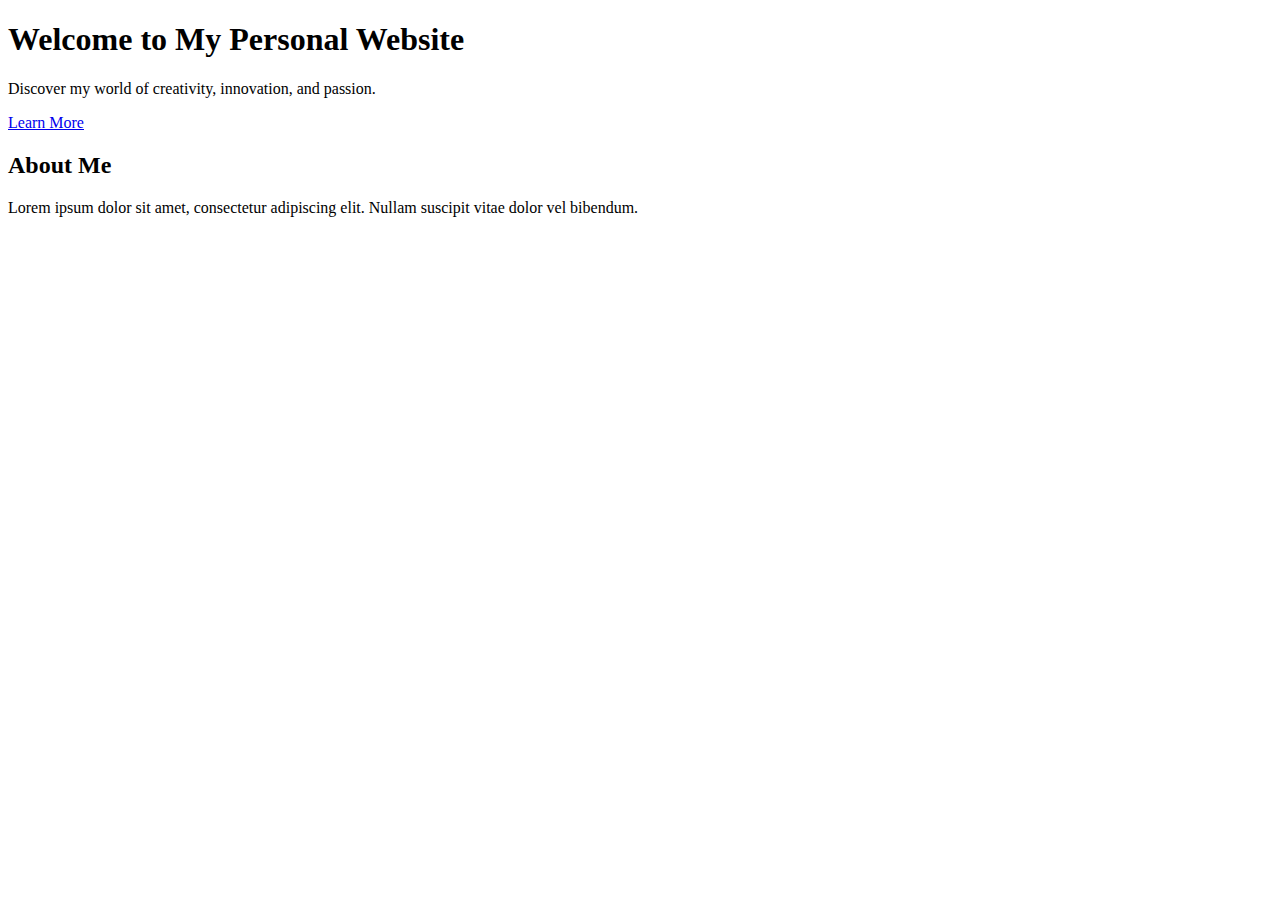
==== index.html @ 6c3b1c41 "Initial test" ====
<!DOCTYPE html>
<html lang="en">
<head>
    <meta charset="UTF-8">
    <meta name="viewport" content="width=device-width, initial-scale=1.0">
    <link rel="stylesheet" href="styles.css">
    <title>Your Name - Personal Website</title>
</head>
<body>
    <div class="intro">
        <div class="intro-content">
            <h1>Welcome to My Personal Website</h1>
            <p>Discover my world of creativity, innovation, and passion.</p>
            <a href="#about" class="btn">Learn More</a>
        </div>
    </div>

    <section id="about" class="about">
        <h2>About Me</h2>
        <p>Lorem ipsum dolor sit amet, consectetur adipiscing elit. Nullam suscipit vitae dolor vel bibendum.</p>
    </section>

    <!-- Add more sections for your content -->

</body>
</html>
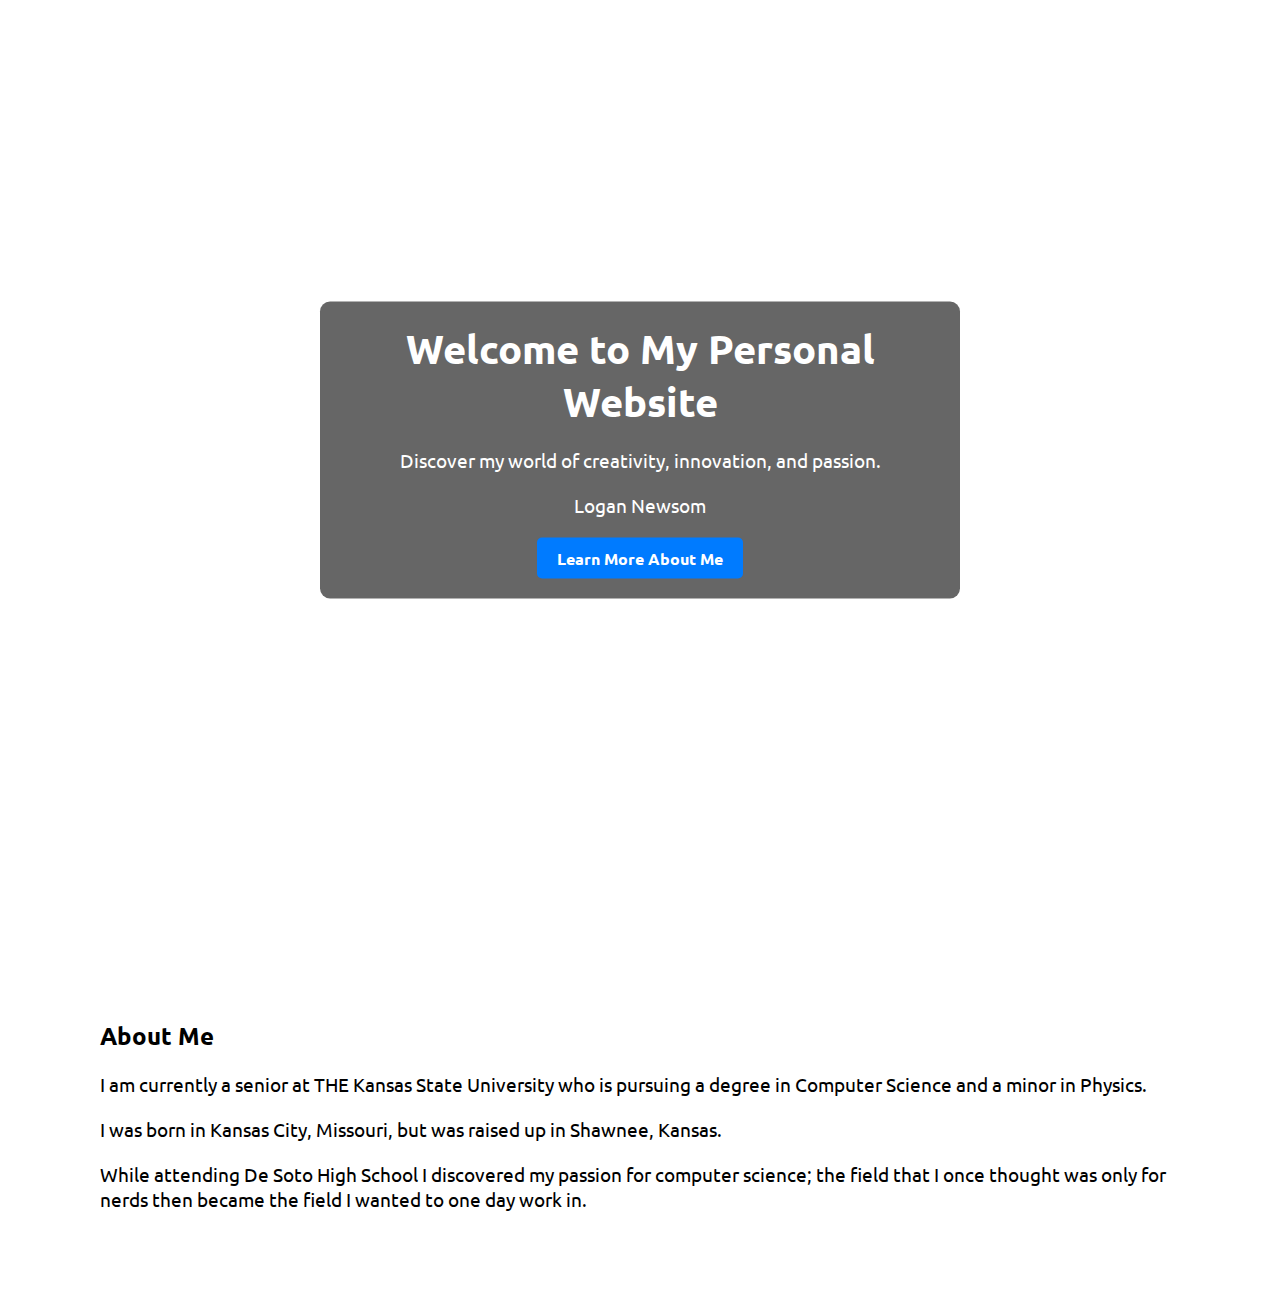
==== commit cde007b4: "Updated some shtuff" ====
--- a/index.html
+++ b/index.html
@@ -3,21 +3,39 @@
 <head>
     <meta charset="UTF-8">
     <meta name="viewport" content="width=device-width, initial-scale=1.0">
-    <link rel="stylesheet" href="styles.css">
-    <title>Your Name - Personal Website</title>
+    <link rel="stylesheet" href="style.css">
+    <link rel="preconnect" href="https://fonts.googleapis.com">
+    <link rel="preconnect" href="https://fonts.gstatic.com" crossorigin>
+    <link href="https://fonts.googleapis.com/css2?family=Ubuntu&display=swap" rel="stylesheet">
+    <title>Logan Newsom - Personal Website</title>
 </head>
 <body>
-    <div class="intro">
-        <div class="intro-content">
+    <div class="parallax intro">
+        <div class="parallax-background" style="background-image: url('https://images.unsplash.com/photo-1636953056323-9c09fdd74fa6?auto=format&fit=crop&q=80&w=1000&ixlib=rb-4.0.3&ixid=M3wxMjA3fDB8MHxleHBsb3JlLWZlZWR8MXx8fGVufDB8fHx8fA%3D%3D');"></div>
+        <div class="parallax-content">
             <h1>Welcome to My Personal Website</h1>
             <p>Discover my world of creativity, innovation, and passion.</p>
-            <a href="#about" class="btn">Learn More</a>
+            <p>Logan Newsom</p>
+            <a href="#about" class="btn">Learn More About Me</a>
         </div>
     </div>
 
     <section id="about" class="about">
         <h2>About Me</h2>
-        <p>Lorem ipsum dolor sit amet, consectetur adipiscing elit. Nullam suscipit vitae dolor vel bibendum.</p>
+        <p>
+            I am currently a senior at THE Kansas State University who is pursuing a degree in
+            Computer Science and a minor in Physics.
+        </p>
+        
+        <p>
+            I was born in Kansas City, Missouri, but was raised up in Shawnee, Kansas.
+        </p>
+        
+        <p> 
+            While attending De Soto High School I discovered my passion for computer science;
+            the field that I once thought was only for nerds then became the field I wanted to 
+            one day work in. 
+        </p>
     </section>
 
     <!-- Add more sections for your content -->
--- a/style.css
+++ b/style.css
@@ -0,0 +1,77 @@
+/* Reset some default styles */
+body, h1, p {
+    margin: 0;
+    padding: 0;
+}
+
+body {
+    font-family: 'Ubuntu', sans-serif;
+    background-color: rgba(0, 0, 0, 0);
+}
+
+.intro {
+    background-image: url('https://images.unsplash.com/photo-1636953056323-9c09fdd74fa6?auto=format&fit=crop&q=80&w=1000&ixlib=rb-4.0.3&ixid=M3wxMjA3fDB8MHxleHBsb3JlLWZlZWR8MXx8fGVufDB8fHx8fA%3D%3D');
+    background-size: cover;
+    background-position: center;
+    height: 100vh;
+    display: flex;
+    justify-content: center;
+    align-items: center;
+    text-align: center;
+    color: #ffffff;
+}
+
+.about {
+    background-color: #ffffff05;
+    padding: 100px;
+}
+
+.parallax {
+    height: 100vh;
+    overflow: hidden;
+    position: relative;
+}
+
+.parallax-background {
+    background-size: cover;
+    background-attachment: fixed;
+    background-position: center;
+    height: 100%;
+}
+
+.parallax-content {
+    position: absolute;
+    top: 50%;
+    left: 50%;
+    transform: translate(-50%, -50%);
+    background-color: rgba(0, 0, 0, 0.6);
+    padding: 20px;
+    border-radius: 10px;
+}
+
+h1 {
+    font-size: 2.5rem;
+}
+
+p {
+    font-size: 1.2rem;
+    margin-top: 20px;
+}
+
+.btn {
+    display: inline-block;
+    padding: 10px 20px;
+    background-color: #007BFF;
+    color: #fff;
+    text-decoration: none;
+    border-radius: 5px;
+    margin-top: 20px;
+    font-weight: bold;
+}
+
+.btn:hover {
+    background-color: #0056b3;
+}
+
+/* Add more CSS for additional sections and styling as needed */
+
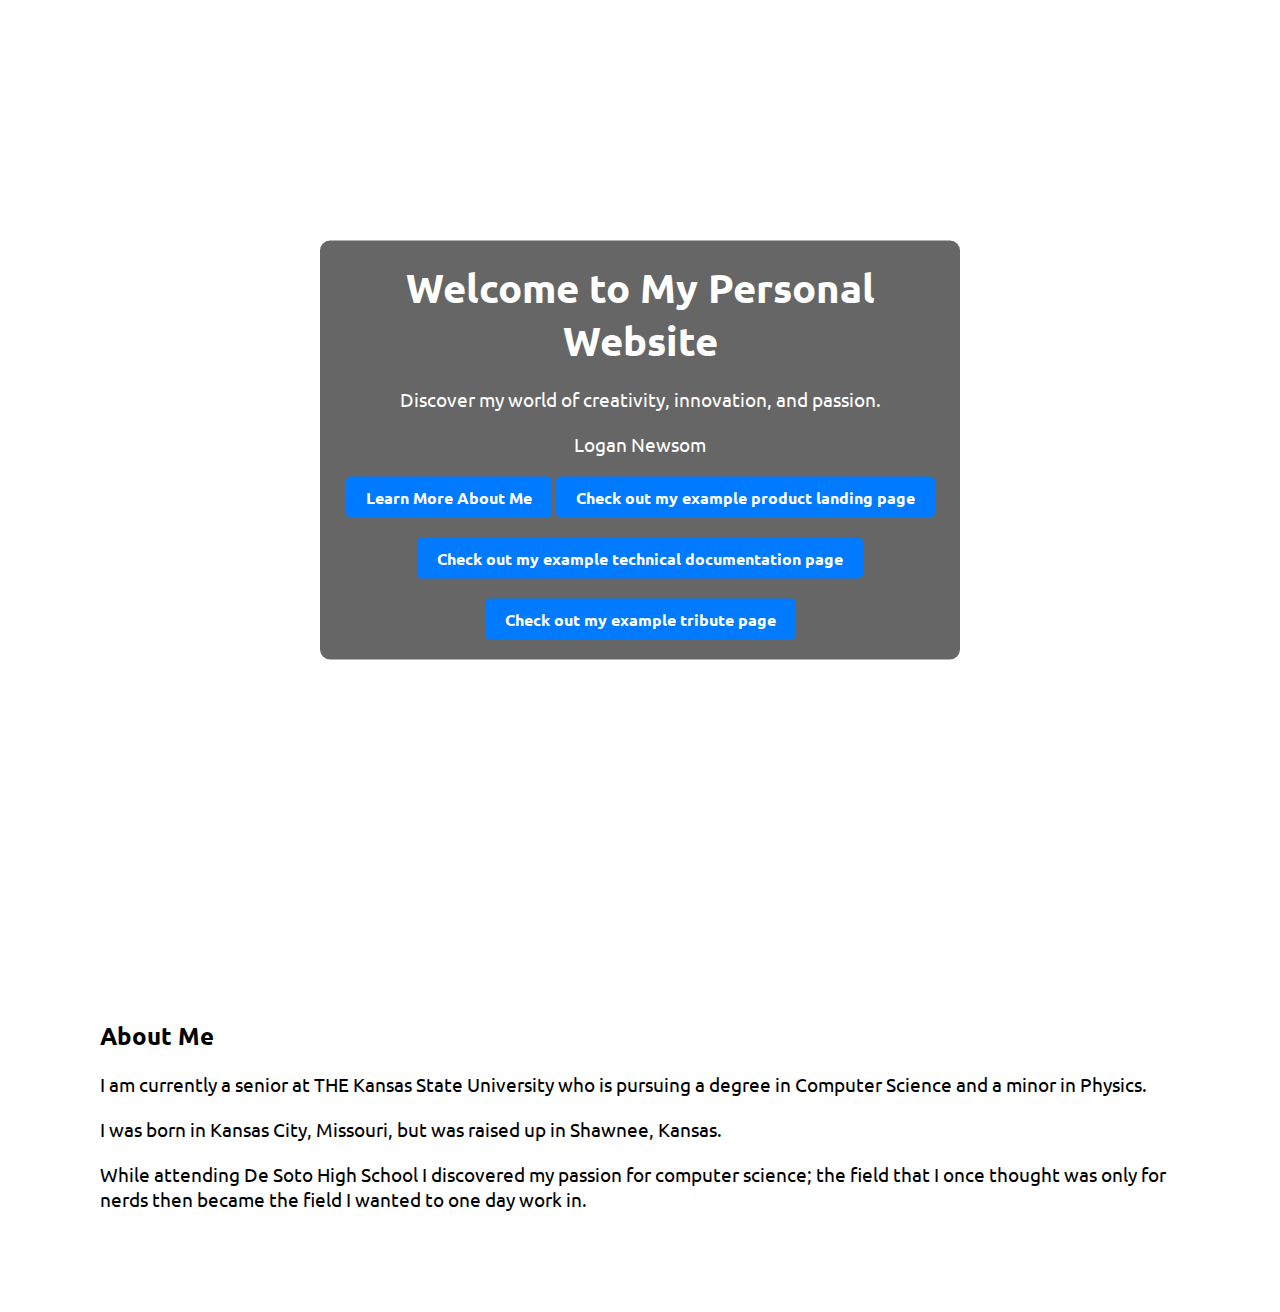
==== commit 39293b50: "Bit of an update to include my freeCodeCamp work. I will certainly need to update more of this page." ====
--- a/index.html
+++ b/index.html
@@ -1,44 +1,59 @@
 <!DOCTYPE html>
 <html lang="en">
-<head>
-    <meta charset="UTF-8">
-    <meta name="viewport" content="width=device-width, initial-scale=1.0">
-    <link rel="stylesheet" href="style.css">
-    <link rel="preconnect" href="https://fonts.googleapis.com">
-    <link rel="preconnect" href="https://fonts.gstatic.com" crossorigin>
-    <link href="https://fonts.googleapis.com/css2?family=Ubuntu&display=swap" rel="stylesheet">
+  <head>
+    <meta charset="UTF-8" />
+    <meta name="viewport" content="width=device-width, initial-scale=1.0" />
+    <link rel="stylesheet" href="style.css" />
+    <link rel="preconnect" href="https://fonts.googleapis.com" />
+    <link rel="preconnect" href="https://fonts.gstatic.com" crossorigin />
+    <link
+      href="https://fonts.googleapis.com/css2?family=Ubuntu&display=swap"
+      rel="stylesheet"
+    />
     <title>Logan Newsom - Personal Website</title>
-</head>
-<body>
+  </head>
+  <body>
     <div class="parallax intro">
-        <div class="parallax-background" style="background-image: url('https://images.unsplash.com/photo-1636953056323-9c09fdd74fa6?auto=format&fit=crop&q=80&w=1000&ixlib=rb-4.0.3&ixid=M3wxMjA3fDB8MHxleHBsb3JlLWZlZWR8MXx8fGVufDB8fHx8fA%3D%3D');"></div>
-        <div class="parallax-content">
-            <h1>Welcome to My Personal Website</h1>
-            <p>Discover my world of creativity, innovation, and passion.</p>
-            <p>Logan Newsom</p>
-            <a href="#about" class="btn">Learn More About Me</a>
-        </div>
+      <div
+        class="parallax-background"
+        style="
+          background-image: url('https://images.unsplash.com/photo-1636953056323-9c09fdd74fa6?auto=format&fit=crop&q=80&w=1000&ixlib=rb-4.0.3&ixid=M3wxMjA3fDB8MHxleHBsb3JlLWZlZWR8MXx8fGVufDB8fHx8fA%3D%3D');
+        "
+      ></div>
+      <div class="parallax-content">
+        <h1>Welcome to My Personal Website</h1>
+        <p>Discover my world of creativity, innovation, and passion.</p>
+        <p>Logan Newsom</p>
+        <a href="#about" class="btn">Learn More About Me</a>
+        <a href="product_landing.html" class="btn"
+          >Check out my example product landing page</a
+        >
+        <a href="technical_doc.html" class="btn"
+          >Check out my example technical documentation page</a
+        >
+        <a href="tribute.html" class="btn">Check out my example tribute page</a>
+      </div>
     </div>
 
     <section id="about" class="about">
-        <h2>About Me</h2>
-        <p>
-            I am currently a senior at THE Kansas State University who is pursuing a degree in
-            Computer Science and a minor in Physics.
-        </p>
-        
-        <p>
-            I was born in Kansas City, Missouri, but was raised up in Shawnee, Kansas.
-        </p>
-        
-        <p> 
-            While attending De Soto High School I discovered my passion for computer science;
-            the field that I once thought was only for nerds then became the field I wanted to 
-            one day work in. 
-        </p>
+      <h2>About Me</h2>
+      <p>
+        I am currently a senior at THE Kansas State University who is pursuing a
+        degree in Computer Science and a minor in Physics.
+      </p>
+
+      <p>
+        I was born in Kansas City, Missouri, but was raised up in Shawnee,
+        Kansas.
+      </p>
+
+      <p>
+        While attending De Soto High School I discovered my passion for computer
+        science; the field that I once thought was only for nerds then became
+        the field I wanted to one day work in.
+      </p>
     </section>
 
     <!-- Add more sections for your content -->
-
-</body>
+  </body>
 </html>
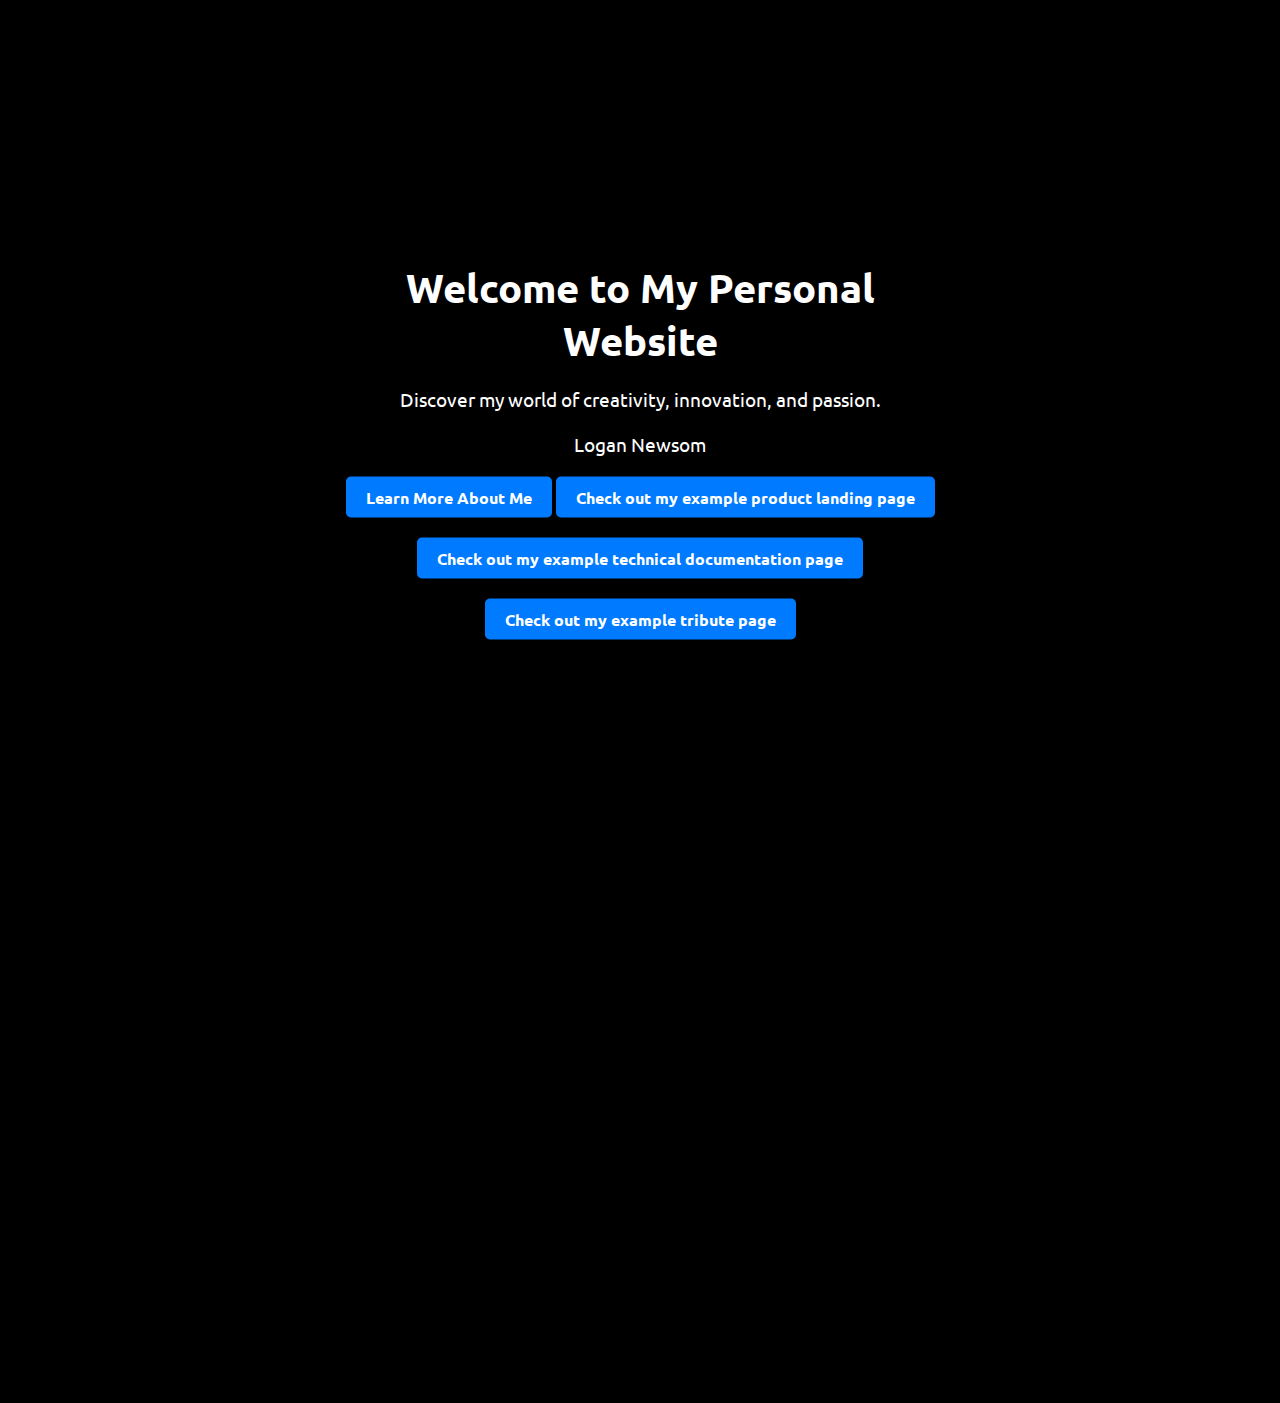
==== commit 7e27b23e: "Update" ====
--- a/index.html
+++ b/index.html
@@ -36,22 +36,25 @@
     </div>
 
     <section id="about" class="about">
-      <h2>About Me</h2>
-      <p>
-        I am currently a senior at THE Kansas State University who is pursuing a
-        degree in Computer Science and a minor in Physics.
-      </p>
-
-      <p>
-        I was born in Kansas City, Missouri, but was raised up in Shawnee,
-        Kansas.
-      </p>
-
-      <p>
-        While attending De Soto High School I discovered my passion for computer
-        science; the field that I once thought was only for nerds then became
-        the field I wanted to one day work in.
-      </p>
+      <div id="about-text">
+        <h2>About Me</h2>
+        <p>
+          I am currently a senior at THE Kansas State University who is pursuing
+          a degree in Computer Science and a minor in Physics.
+        </p>
+        <p>
+          I was born in Kansas City, Missouri, but was raised up in Shawnee,
+          Kansas.
+        </p>
+        <p>
+          While attending De Soto High School I discovered my passion for
+          computer science; the field that I once thought was only for nerds
+          then became the field I wanted to one day work in.
+        </p>
+      </div>
+      <div>
+        <img id="about-img" src="./profile_pic.jpg" alt="Profile Picture" />
+      </div>
     </section>
 
     <!-- Add more sections for your content -->
--- a/style.css
+++ b/style.css
@@ -1,77 +1,97 @@
 /* Reset some default styles */
-body, h1, p {
-    margin: 0;
-    padding: 0;
+* {
+  margin: 0;
+  padding: 0;
+  box-sizing: border-box;
+}
+
+html,
+body {
+  width: 100vw;
+  height: 100vh;
+  background-color: black;
+  overflow-x: hidden;
 }
 
 body {
-    font-family: 'Ubuntu', sans-serif;
-    background-color: rgba(0, 0, 0, 0);
+  font-family: "Ubuntu", sans-serif;
+  background-color: rgba(0, 0, 0, 0);
 }
 
 .intro {
-    background-image: url('https://images.unsplash.com/photo-1636953056323-9c09fdd74fa6?auto=format&fit=crop&q=80&w=1000&ixlib=rb-4.0.3&ixid=M3wxMjA3fDB8MHxleHBsb3JlLWZlZWR8MXx8fGVufDB8fHx8fA%3D%3D');
-    background-size: cover;
-    background-position: center;
-    height: 100vh;
-    display: flex;
-    justify-content: center;
-    align-items: center;
-    text-align: center;
-    color: #ffffff;
+  background-image: url("https://images.unsplash.com/photo-1636953056323-9c09fdd74fa6?auto=format&fit=crop&q=80&w=1000&ixlib=rb-4.0.3&ixid=M3wxMjA3fDB8MHxleHBsb3JlLWZlZWR8MXx8fGVufDB8fHx8fA%3D%3D");
+  background-size: cover;
+  background-position: center;
+  height: 100vh;
+  width: 100%;
+  display: flex;
+  justify-content: center;
+  align-items: center;
+  text-align: center;
+  color: #ffffff;
 }
 
 .about {
-    background-color: #ffffff05;
-    padding: 100px;
+  background-color: white;
+  padding: 100px;
+  display: flex;
+  width: 100%;
+  max-width: 100vw;
+  flex-direction: row;
+  gap: 30px;
+  box-sizing: border-box;
+  color: black;
+}
+
+#about-img {
+  width: 300px;
+  height: 300px;
+  object-fit: contain;
 }
 
 .parallax {
-    height: 100vh;
-    overflow: hidden;
-    position: relative;
+  height: 100vh;
+  overflow: hidden;
+  position: relative;
 }
 
 .parallax-background {
-    background-size: cover;
-    background-attachment: fixed;
-    background-position: center;
-    height: 100%;
+  background-size: cover;
+  background-attachment: fixed;
+  background-position: center;
+  height: 100%;
 }
 
 .parallax-content {
-    position: absolute;
-    top: 50%;
-    left: 50%;
-    transform: translate(-50%, -50%);
-    background-color: rgba(0, 0, 0, 0.6);
-    padding: 20px;
-    border-radius: 10px;
+  position: absolute;
+  top: 50%;
+  left: 50%;
+  transform: translate(-50%, -50%);
+  background-color: rgba(0, 0, 0, 0.6);
+  padding: 20px;
+  border-radius: 10px;
 }
 
 h1 {
-    font-size: 2.5rem;
+  font-size: 2.5rem;
 }
 
 p {
-    font-size: 1.2rem;
-    margin-top: 20px;
+  font-size: 1.2rem;
+  margin-top: 20px;
 }
 
 .btn {
-    display: inline-block;
-    padding: 10px 20px;
-    background-color: #007BFF;
-    color: #fff;
-    text-decoration: none;
-    border-radius: 5px;
-    margin-top: 20px;
-    font-weight: bold;
+  display: inline-block;
+  padding: 10px 20px;
+  background-color: #007bff;
+  color: #fff;
+  text-decoration: none;
+  border-radius: 5px;
+  margin-top: 20px;
+  font-weight: bold;
 }
 
 .btn:hover {
-    background-color: #0056b3;
+  background-color: #0056b3;
 }
-
-/* Add more CSS for additional sections and styling as needed */
-
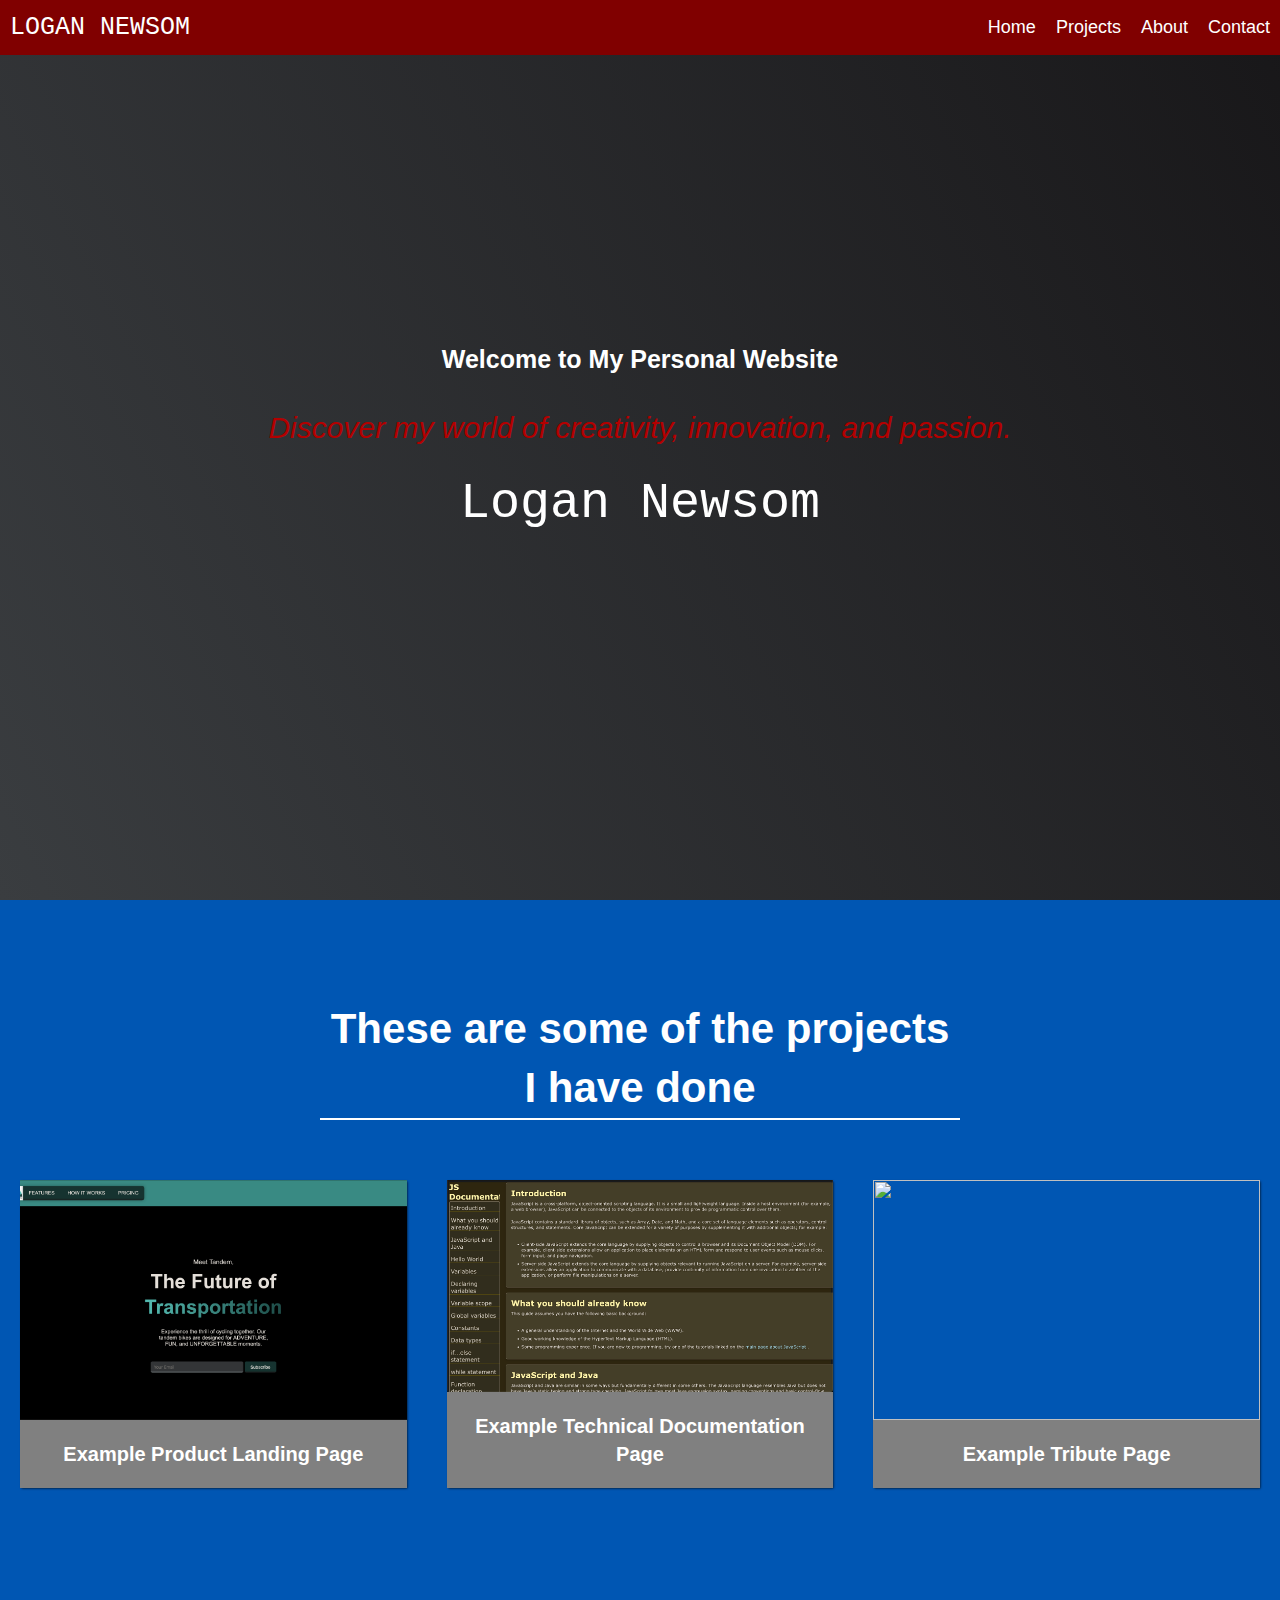
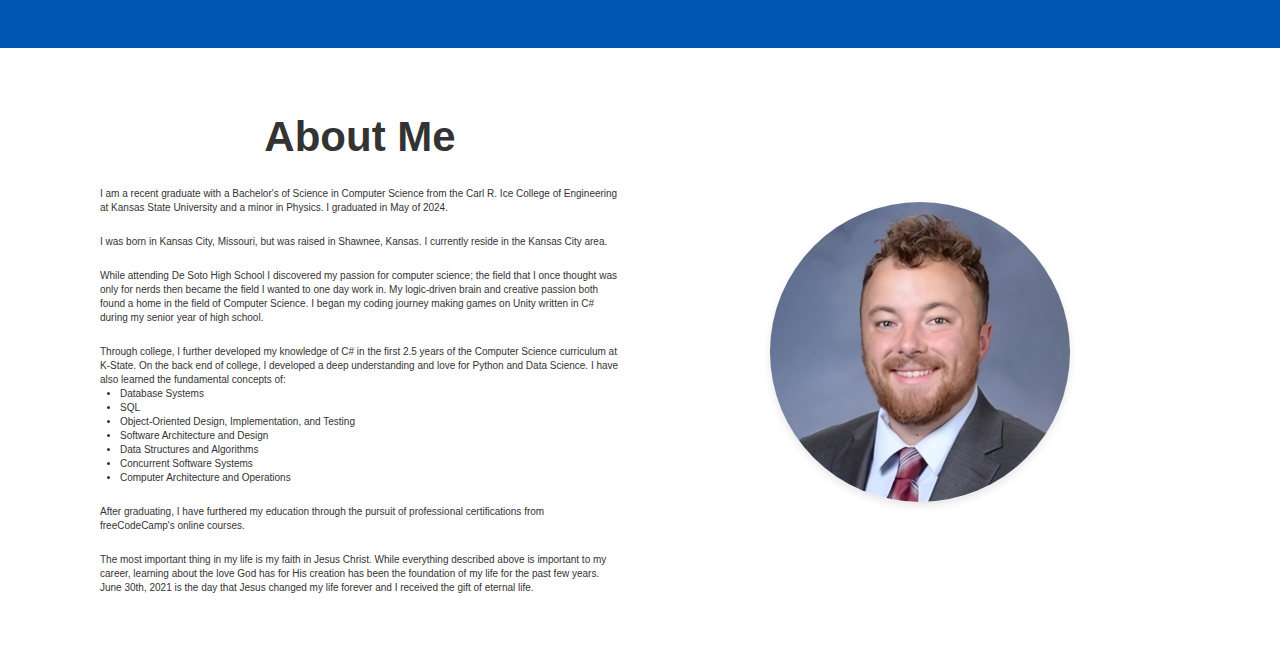
==== commit 62ec7a42: "Update, finished freeCodeCamp's web design course!!!" ====
--- a/index.html
+++ b/index.html
@@ -3,7 +3,7 @@
   <head>
     <meta charset="UTF-8" />
     <meta name="viewport" content="width=device-width, initial-scale=1.0" />
-    <link rel="stylesheet" href="style.css" />
+    <link rel="stylesheet" href="styles.css" />
     <link rel="preconnect" href="https://fonts.googleapis.com" />
     <link rel="preconnect" href="https://fonts.gstatic.com" crossorigin />
     <link
@@ -13,50 +13,99 @@
     <title>Logan Newsom - Personal Website</title>
   </head>
   <body>
-    <div class="parallax intro">
-      <div
-        class="parallax-background"
-        style="
-          background-image: url('https://images.unsplash.com/photo-1636953056323-9c09fdd74fa6?auto=format&fit=crop&q=80&w=1000&ixlib=rb-4.0.3&ixid=M3wxMjA3fDB8MHxleHBsb3JlLWZlZWR8MXx8fGVufDB8fHx8fA%3D%3D');
-        "
-      ></div>
-      <div class="parallax-content">
-        <h1>Welcome to My Personal Website</h1>
-        <p>Discover my world of creativity, innovation, and passion.</p>
-        <p>Logan Newsom</p>
-        <a href="#about" class="btn">Learn More About Me</a>
-        <a href="product_landing.html" class="btn"
-          >Check out my example product landing page</a
-        >
-        <a href="technical_doc.html" class="btn"
-          >Check out my example technical documentation page</a
-        >
-        <a href="tribute.html" class="btn">Check out my example tribute page</a>
+    <nav class="navbar" id="navbar">
+      <a href="#" class="logo">LOGAN NEWSOM</a>
+      <ul class="nav-links">
+        <li><a href="#welcome-section">Home</a></li>
+        <li><a href="#projects">Projects</a></li>
+        <li><a href="#about">About</a></li>
+        <li>
+          <a id="profile-link" href="#contact" target="_blank">Contact</a>
+        </li>
+      </ul>
+    </nav>
+    <section class="welcome-section" id="welcome-section">
+      <h1 class="welcome-text-adjust">Welcome to My Personal Website</h1>
+      <p class="welcome-text welome-text-adjust">
+        Discover my world of creativity, innovation, and passion.
+      </p>
+      <p class="logo welcome-text-adjust">Logan Newsom</p>
+    </section>
+
+    <section id="projects">
+      <h2 id="project-header">These are some of the projects I have done</h2>
+      <div class="project-grid">
+        <a href="product_landing.html" class="project-tile">
+          <img class="project-img" src="pl_page.png" />
+          <h3 class="project-title">Example Product Landing Page</h3>
+        </a>
+
+        <a href="technical_doc.html" class="project-tile">
+          <img class="project-img" src="td_page.png" />
+          <h3 class="project-title">Example Technical Documentation Page</h3>
+        </a>
+
+        <a href="tribute.html" class="project-tile">
+          <img class="project-img" src="tribute_page.png" />
+          <h3 class="project-title">Example Tribute Page</h3>
+        </a>
       </div>
-    </div>
+    </section>
 
     <section id="about" class="about">
       <div id="about-text">
         <h2>About Me</h2>
         <p>
-          I am currently a senior at THE Kansas State University who is pursuing
-          a degree in Computer Science and a minor in Physics.
+          I am a recent graduate with a Bachelor's of Science in Computer
+          Science from the Carl R. Ice College of Engineering at Kansas State
+          University and a minor in Physics. I graduated in May of 2024.
         </p>
         <p>
-          I was born in Kansas City, Missouri, but was raised up in Shawnee,
-          Kansas.
+          I was born in Kansas City, Missouri, but was raised in Shawnee,
+          Kansas. I currently reside in the Kansas City area.
         </p>
         <p>
           While attending De Soto High School I discovered my passion for
           computer science; the field that I once thought was only for nerds
-          then became the field I wanted to one day work in.
+          then became the field I wanted to one day work in. My logic-driven
+          brain and creative passion both found a home in the field of Computer
+          Science. I began my coding journey making games on Unity written in C#
+          during my senior year of high school.
+        </p>
+
+        <p>
+          Through college, I further developed my knowledge of C# in the first
+          2.5 years of the Computer Science curriculum at K-State. On the back
+          end of college, I developed a deep understanding and love for Python
+          and Data Science. I have also learned the fundamental concepts of:
+        </p>
+
+        <ul>
+          <li>Database Systems</li>
+          <li>SQL</li>
+          <li>Object-Oriented Design, Implementation, and Testing</li>
+          <li>Software Architecture and Design</li>
+          <li>Data Structures and Algorithms</li>
+          <li>Concurrent Software Systems</li>
+          <li>Computer Architecture and Operations</li>
+        </ul>
+
+        <p>
+          After graduating, I have furthered my education through the pursuit of
+          professional certifications from freeCodeCamp's online courses.
+        </p>
+
+        <p>
+          The most important thing in my life is my faith in Jesus Christ. While
+          everything described above is important to my career, learning about
+          the love God has for His creation has been the foundation of my life
+          for the past few years. June 30th, 2021 is the day that Jesus changed
+          my life forever and I received the gift of eternal life.
         </p>
       </div>
-      <div>
+      <div id="about-img-container">
         <img id="about-img" src="./profile_pic.jpg" alt="Profile Picture" />
       </div>
     </section>
-
-    <!-- Add more sections for your content -->
   </body>
 </html>
--- a/styles.css
+++ b/styles.css
@@ -0,0 +1,267 @@
+/* Reset some default styles */
+* {
+  margin: 0;
+  padding: 0;
+}
+
+html {
+  box-sizing: border-box;
+  /* Set font size for easy rem calculations */
+  font-size: 62.5%;
+  scroll-behavior: smooth;
+}
+
+@media (max-width: 75em) {
+  html {
+    font-size: 60%;
+  }
+}
+
+@media (max-width: 61.25em) {
+  html {
+    font-size: 58%;
+  }
+}
+
+@media (max-width: 28.75em) {
+  html {
+    font-size: 55%;
+  }
+
+  #about-img {
+    width: 100px;
+    height: 100px;
+    object-fit: contain;
+  }
+}
+
+body {
+  font-family: "Poppins", sans-serif;
+  font-size: 1.8rem; /* 18px */
+  font-weight: 400;
+  line-height: 1.4;
+  color: white;
+}
+
+h1,
+h2 {
+  font-family: "Raleway", sans-serif;
+  font-weight: 700;
+  text-align: center;
+}
+
+h1 {
+  font-size: 6rem;
+}
+
+h2 {
+  font-size: 4.2rem;
+}
+
+a {
+  text-decoration: none;
+  color: var(--main-white);
+}
+
+.navbar {
+  display: flex;
+  justify-content: space-between;
+  align-items: center;
+  background-color: maroon;
+  padding: 1rem;
+  position: fixed;
+  top: 0;
+  width: 100%;
+}
+
+.navbar ul {
+  list-style: none;
+  display: flex;
+  padding-right: 2rem;
+  gap: 2rem;
+}
+
+.logo {
+  font-size: 2.5rem;
+  font-family: "Courier New", Courier, monospace, sans-serif;
+}
+
+.welcome-section {
+  display: flex;
+  flex-direction: column;
+  justify-content: center;
+  align-items: center;
+  width: 100%;
+  height: 100vh;
+  background-color: #000;
+  background-image: linear-gradient(62deg, #3a3d40 0%, #181719 100%);
+}
+
+.welcome-text {
+  font-size: 3rem;
+  font-weight: 400;
+  font-style: italic;
+  color: rgb(179, 0, 0);
+}
+
+.welcome-section > .logo {
+  font-size: 5rem;
+  font-weight: lighter;
+  margin-bottom: 2rem;
+}
+
+.welcome-text-adjust {
+  margin-bottom: 10px;
+}
+
+.about {
+  background-color: white;
+  padding: 4rem;
+  display: flex;
+  flex-wrap: wrap;
+  width: 100%;
+  max-width: 1200px;
+  margin: 0 auto;
+  box-sizing: border-box;
+  color: #333;
+  justify-content: center;
+  align-items: center;
+}
+
+#about-text {
+  flex: 1;
+  min-width: 300px;
+  max-width: 600px;
+  padding: 2rem;
+}
+
+#about-text ul,
+#about-text p {
+  font-size: 1rem;
+  font-family: "Poppins", sans-serif;
+}
+
+#about-text ul {
+  padding-left: 2rem; /* Shift the ul to the right */
+  list-style-type: disc;
+}
+
+#about-img-container {
+  flex: 1;
+  min-width: 300px;
+  display: flex;
+  justify-content: center;
+  align-items: center;
+  padding: 2rem;
+}
+
+#about-img {
+  width: 100%;
+  max-width: 300px;
+  height: auto;
+  border-radius: 50%;
+  box-shadow: 0 4px 8px rgba(0, 0, 0, 0.1);
+}
+
+@media (max-width: 700px) {
+  .about {
+    flex-direction: column;
+    align-items: center;
+    padding: 2rem;
+  }
+
+  #about-text,
+  #about-img-container {
+    max-width: 100%;
+    padding: 1rem;
+  }
+
+  #about-img {
+    max-width: 200px;
+  }
+}
+
+h1 {
+  font-size: 2.5rem;
+}
+
+p {
+  font-size: 1.2rem;
+  margin-top: 20px;
+}
+
+.btn {
+  display: inline-block;
+  padding: 10px 20px;
+  background-color: #007bff;
+  color: #fff;
+  text-decoration: none;
+  border-radius: 5px;
+  margin-top: 20px;
+  font-weight: bold;
+}
+
+.btn:hover {
+  background-color: #0056b3;
+}
+
+#projects {
+  text-align: center;
+  padding: 10rem 2rem;
+  background-color: #0056b3;
+}
+
+#project-header {
+  max-width: 640px;
+  margin: 0 auto 6rem auto;
+  border-bottom: 0.2rem solid white;
+}
+
+@media (max-width: 28.75em) {
+  #project-header {
+    font-size: 4rem;
+  }
+}
+
+.project-grid {
+  display: grid;
+  grid-template-columns: repeat(auto-fit, minmax(320px, 1fr));
+  grid-gap: 4rem;
+  width: 100%;
+  max-width: 1280px;
+  margin: 0 auto;
+  margin-bottom: 6rem;
+}
+
+@media (max-width: 30.625em) {
+  #projects {
+    padding: 6rem 1rem;
+  }
+
+  .project-grid {
+    grid-template-columns: 1fr;
+  }
+}
+
+.project-tile {
+  box-shadow: 1px 1px 2px rgba(0, 0, 0, 0.5);
+  border-radius: 2px;
+  display: grid;
+  grid-template-rows: 2fr 0fr;
+  gap: 0;
+}
+
+.project-img {
+  height: 100%;
+  width: 100%;
+  object-fit: cover;
+  margin: 0; /* Remove margin */
+  padding: 0; /* Remove padding */
+}
+
+.project-title {
+  font-size: 2rem;
+  padding: 2rem 0.5rem;
+  background-color: gray;
+  margin: 0; /* Ensure there's no margin */
+}
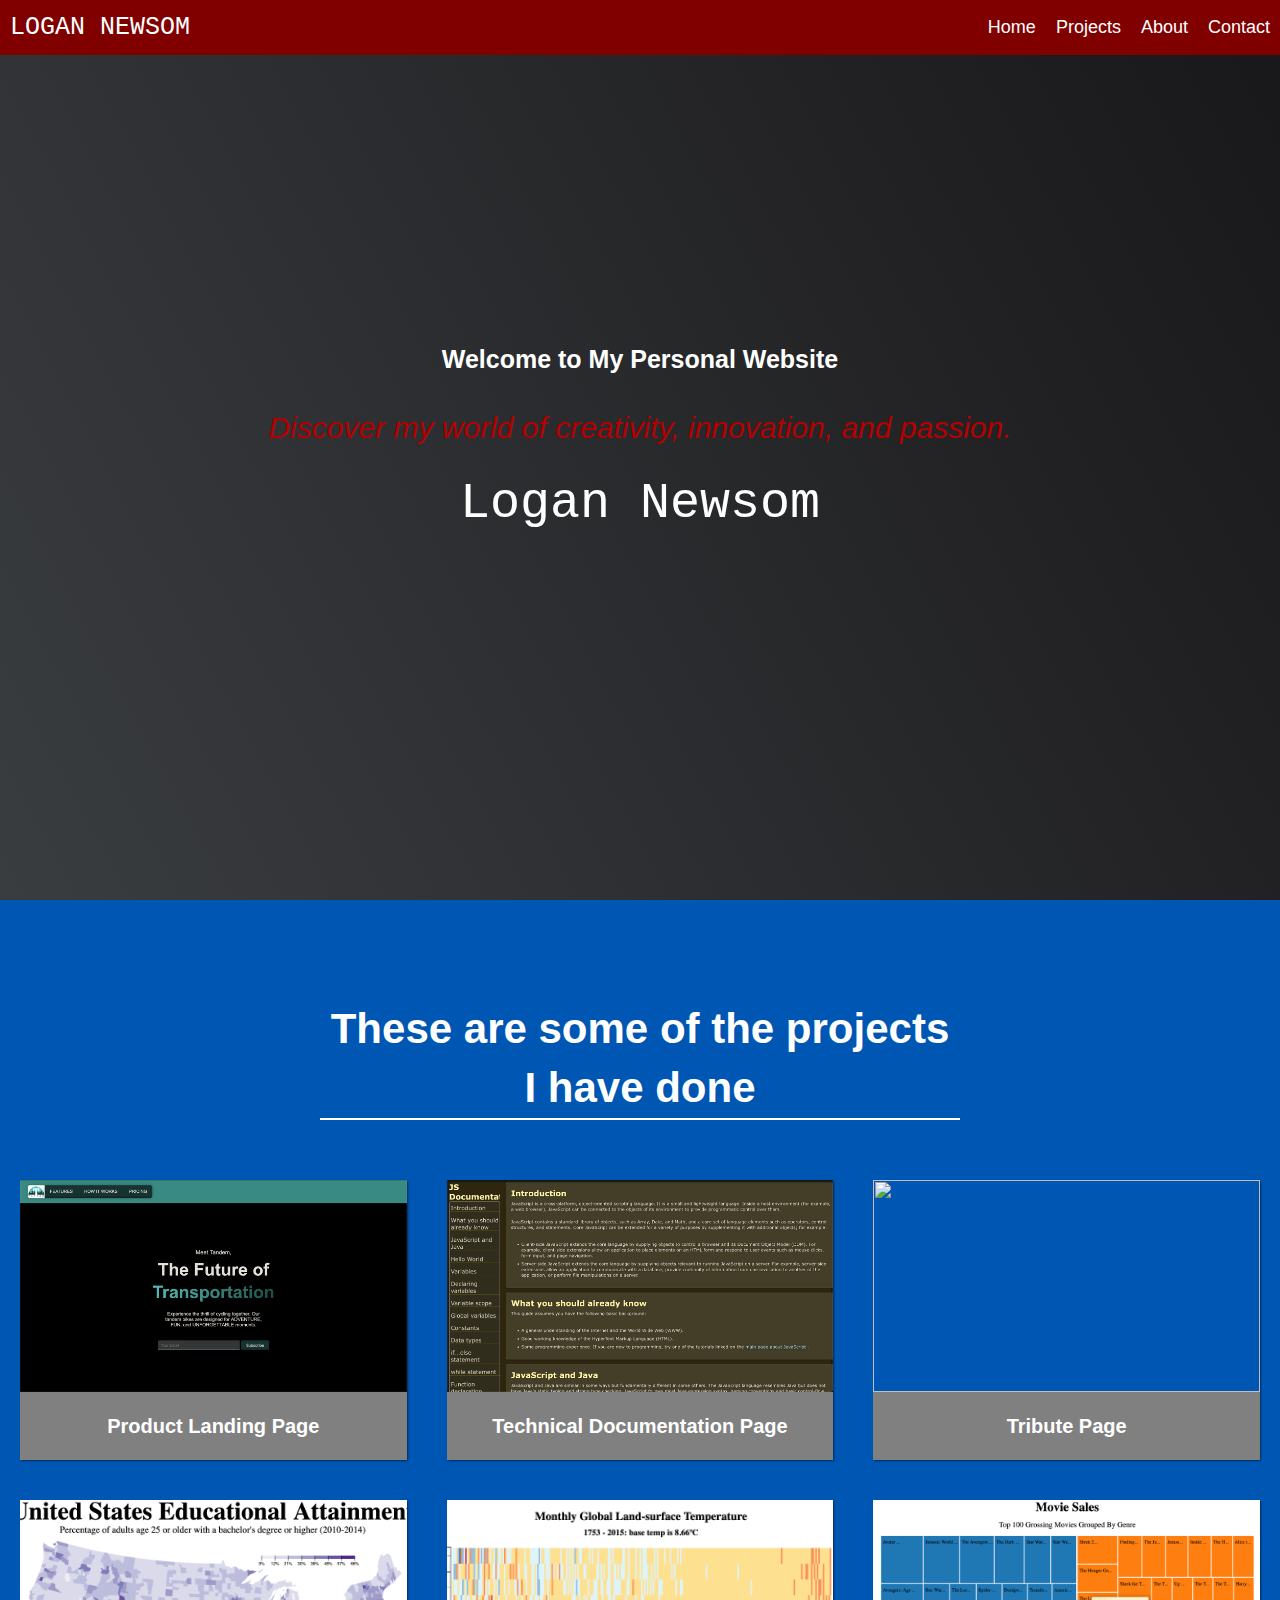
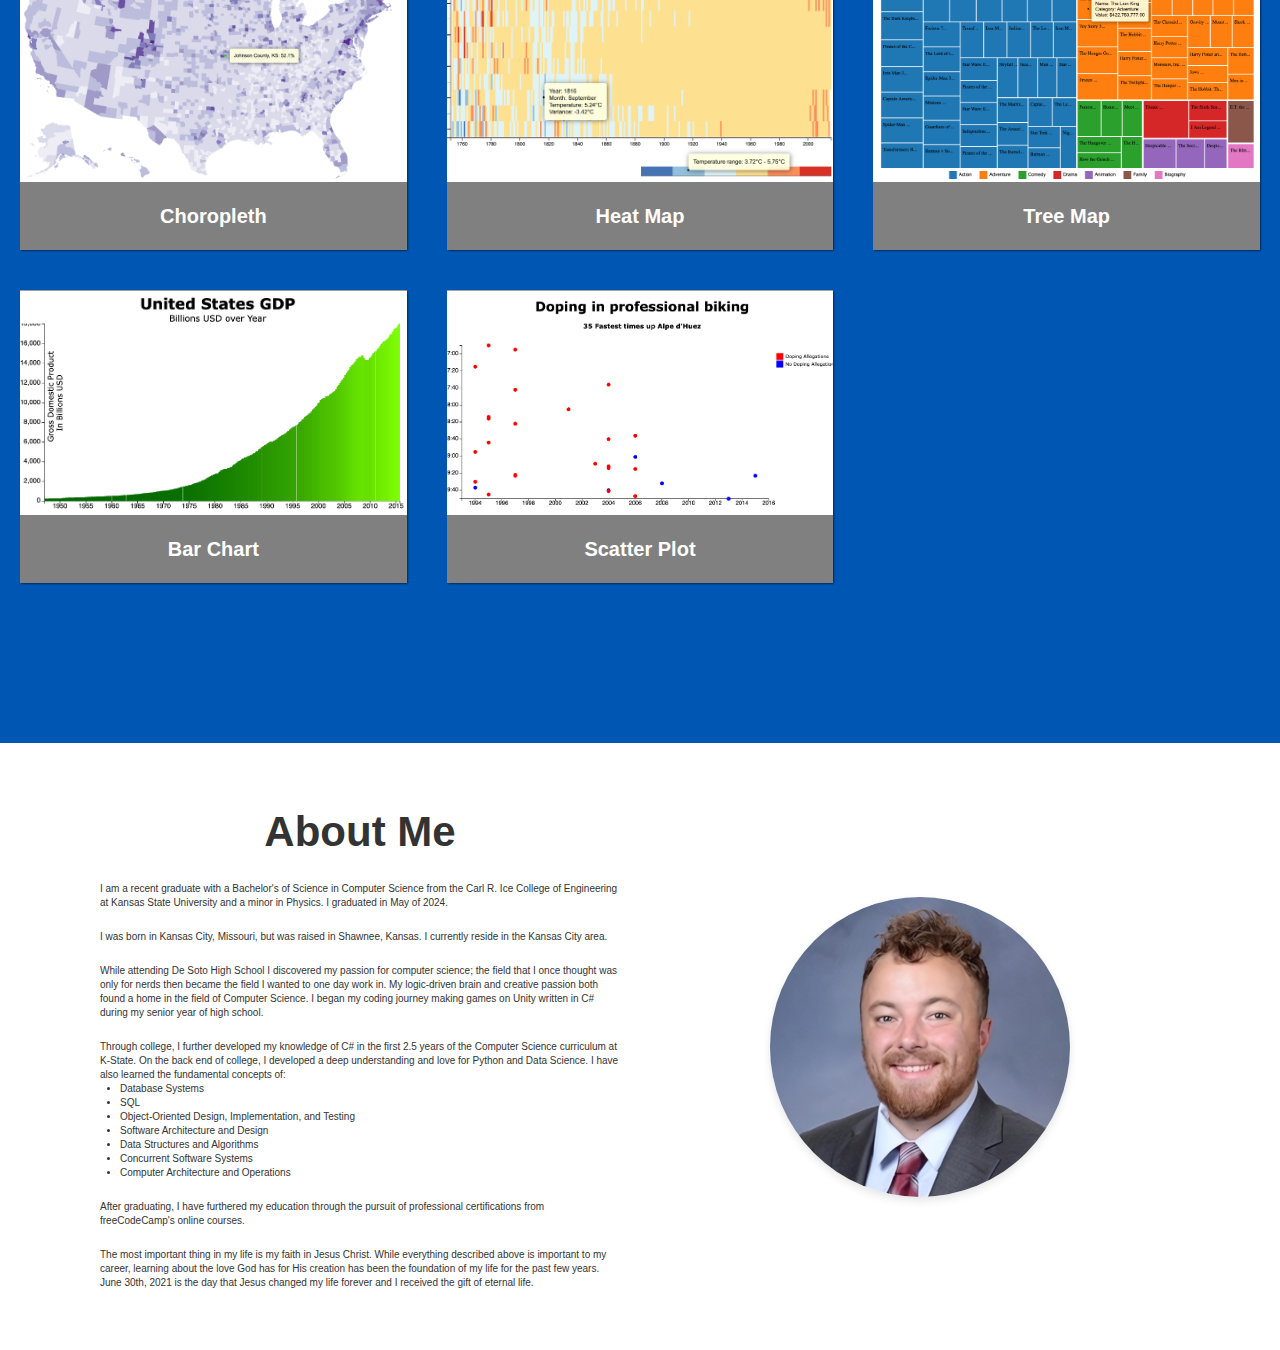
==== commit 2ddeaf0b: "Added data visualization cert projects" ====
--- a/index.html
+++ b/index.html
@@ -37,17 +37,42 @@
       <div class="project-grid">
         <a href="product_landing.html" class="project-tile">
           <img class="project-img" src="pl_page.png" />
-          <h3 class="project-title">Example Product Landing Page</h3>
+          <h3 class="project-title">Product Landing Page</h3>
         </a>
 
         <a href="technical_doc.html" class="project-tile">
           <img class="project-img" src="td_page.png" />
-          <h3 class="project-title">Example Technical Documentation Page</h3>
+          <h3 class="project-title">Technical Documentation Page</h3>
         </a>
 
         <a href="tribute.html" class="project-tile">
           <img class="project-img" src="tribute_page.png" />
-          <h3 class="project-title">Example Tribute Page</h3>
+          <h3 class="project-title">Tribute Page</h3>
+        </a>
+
+        <a href="choropleth.html" class="project-tile">
+          <img class="project-img" src="My Choropleth Visual.png" />
+          <h3 class="project-title">Choropleth</h3>
+        </a>
+
+        <a href="heatmap.html" class="project-tile">
+          <img class="project-img" src="My Heat Map Visual.png" />
+          <h3 class="project-title">Heat Map</h3>
+        </a>
+
+        <a href="treemap.html" class="project-tile">
+          <img class="project-img" src="My Tree Map Visual.png" />
+          <h3 class="project-title">Tree Map</h3>
+        </a>
+
+        <a href="barchart.html" class="project-tile">
+          <img class="project-img" src="My Bar Chart.png" />
+          <h3 class="project-title">Bar Chart</h3>
+        </a>
+
+        <a href="scatterplot.html" class="project-tile">
+          <img class="project-img" src="My Scatter Plot.png" />
+          <h3 class="project-title">Scatter Plot</h3>
         </a>
       </div>
     </section>
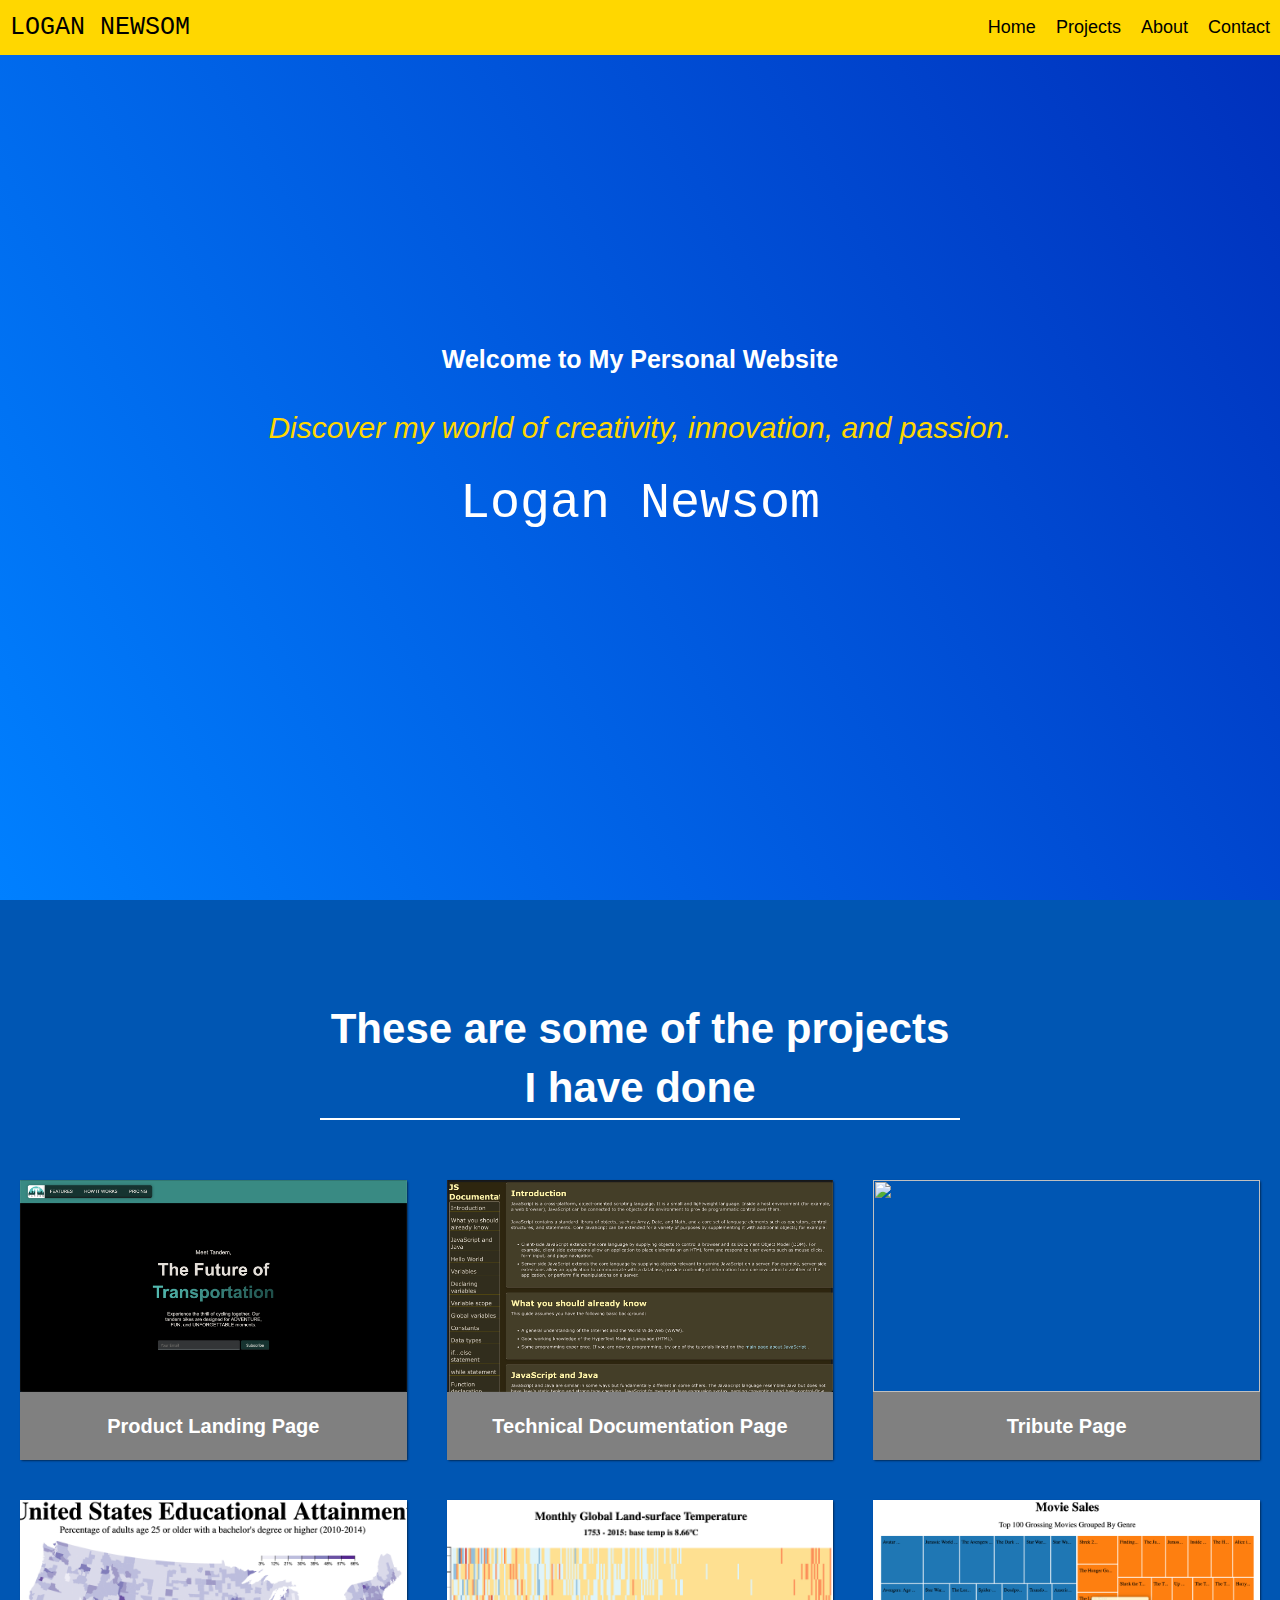
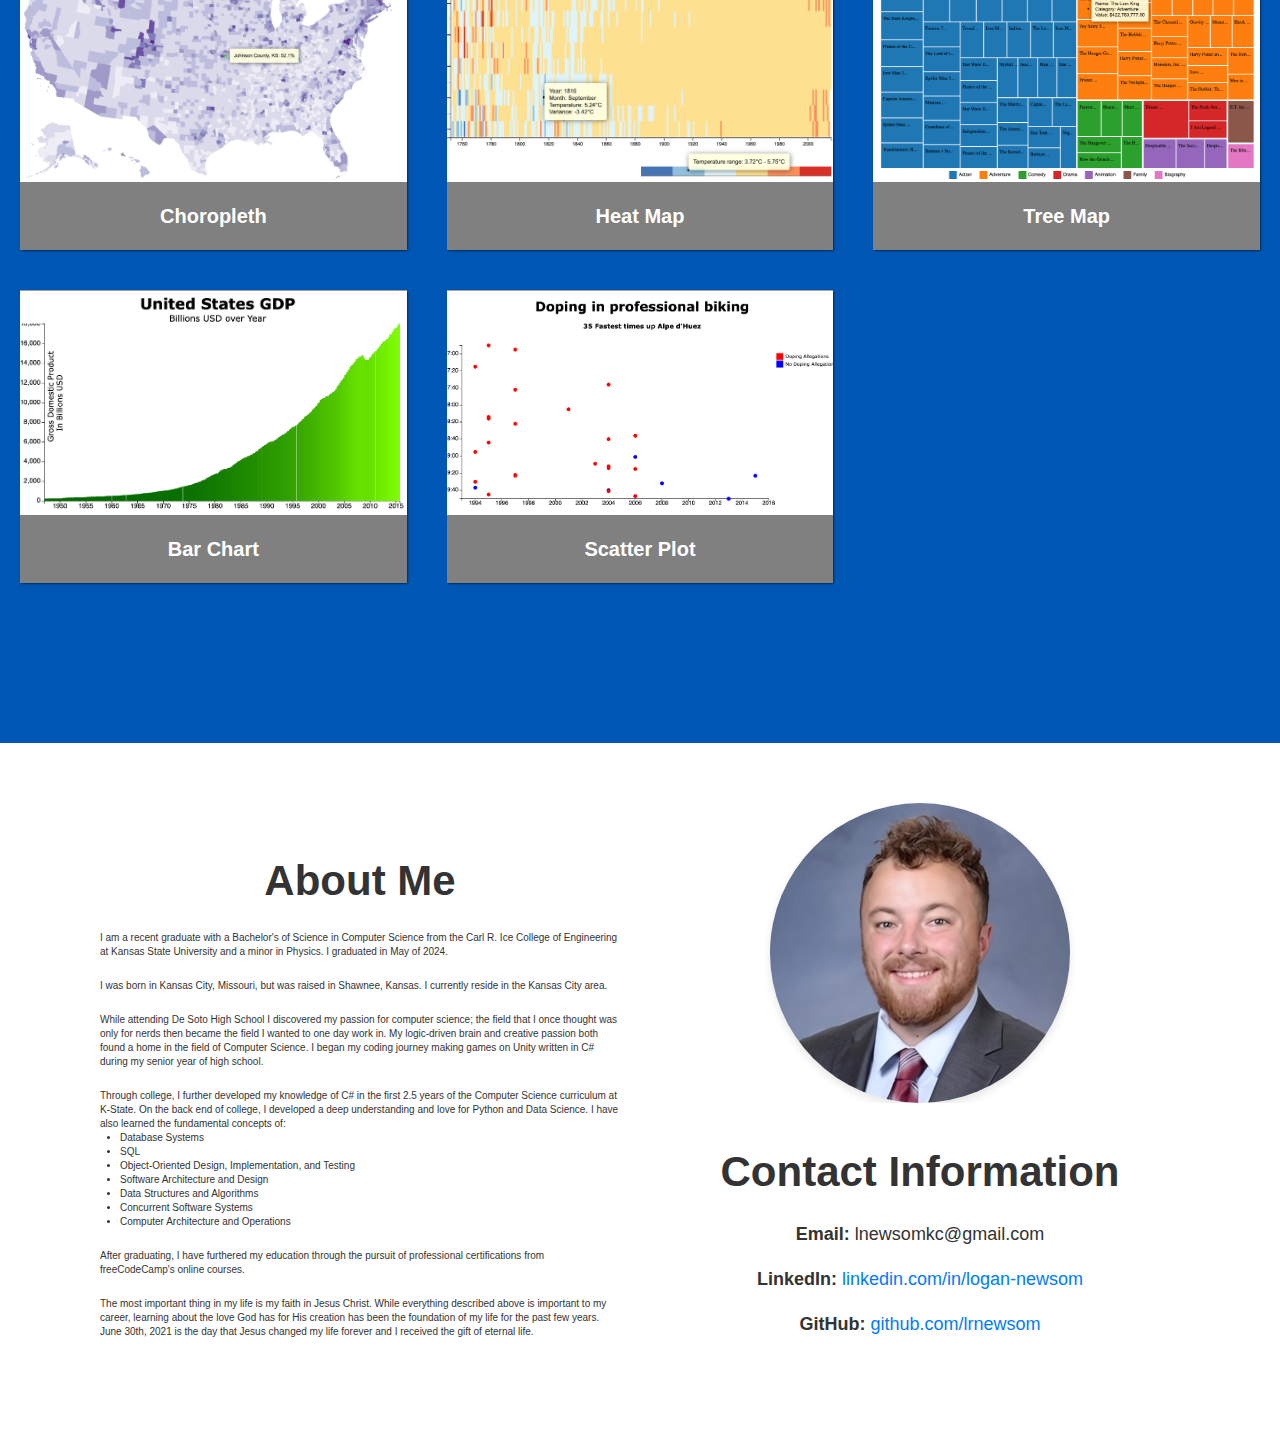
==== commit d4792422: "Added contact info" ====
--- a/index.html
+++ b/index.html
@@ -20,7 +20,7 @@
         <li><a href="#projects">Projects</a></li>
         <li><a href="#about">About</a></li>
         <li>
-          <a id="profile-link" href="#contact" target="_blank">Contact</a>
+          <a id="profile-link" href="#contact">Contact</a>
         </li>
       </ul>
     </nav>
@@ -130,6 +130,22 @@
       </div>
       <div id="about-img-container">
         <img id="about-img" src="./profile_pic.jpg" alt="Profile Picture" />
+        <div id="contact" class="contact">
+          <h2>Contact Information</h2>
+          <div class="contact-info">
+            <p><strong>Email:</strong> lnewsomkc@gmail.com</p>
+            <p>
+              <strong>LinkedIn:</strong>
+              <a href="https://www.linkedin.com/in/logan-newsom-6b12bb240/"
+                >linkedin.com/in/logan-newsom</a
+              >
+            </p>
+            <p>
+              <strong>GitHub:</strong>
+              <a href="https://github.com/lrnewsom">github.com/lrnewsom</a>
+            </p>
+          </div>
+        </div>
       </div>
     </section>
   </body>
--- a/styles.css
+++ b/styles.css
@@ -67,7 +67,8 @@
   display: flex;
   justify-content: space-between;
   align-items: center;
-  background-color: maroon;
+  background-color: gold;
+  color: black;
   padding: 1rem;
   position: fixed;
   top: 0;
@@ -94,14 +95,14 @@
   width: 100%;
   height: 100vh;
   background-color: #000;
-  background-image: linear-gradient(62deg, #3a3d40 0%, #181719 100%);
+  background-image: linear-gradient(60deg, #0080ff 0%, #002fbb 100%);
 }
 
 .welcome-text {
   font-size: 3rem;
   font-weight: 400;
   font-style: italic;
-  color: rgb(179, 0, 0);
+  color: gold;
 }
 
 .welcome-section > .logo {
@@ -150,6 +151,7 @@
   flex: 1;
   min-width: 300px;
   display: flex;
+  flex-direction: column;
   justify-content: center;
   align-items: center;
   padding: 2rem;
@@ -265,3 +267,29 @@
   background-color: gray;
   margin: 0; /* Ensure there's no margin */
 }
+
+.contact {
+  background-color: white;
+  padding: 4rem 2rem;
+  text-align: center;
+  color: #333;
+}
+
+.contact-info {
+  max-width: 600px;
+  margin: 0 auto;
+}
+
+.contact-info p {
+  font-size: 1.8rem;
+  margin-bottom: 1rem;
+}
+
+.contact-info a {
+  color: #007bff;
+  text-decoration: none;
+}
+
+.contact-info a:hover {
+  text-decoration: underline;
+}
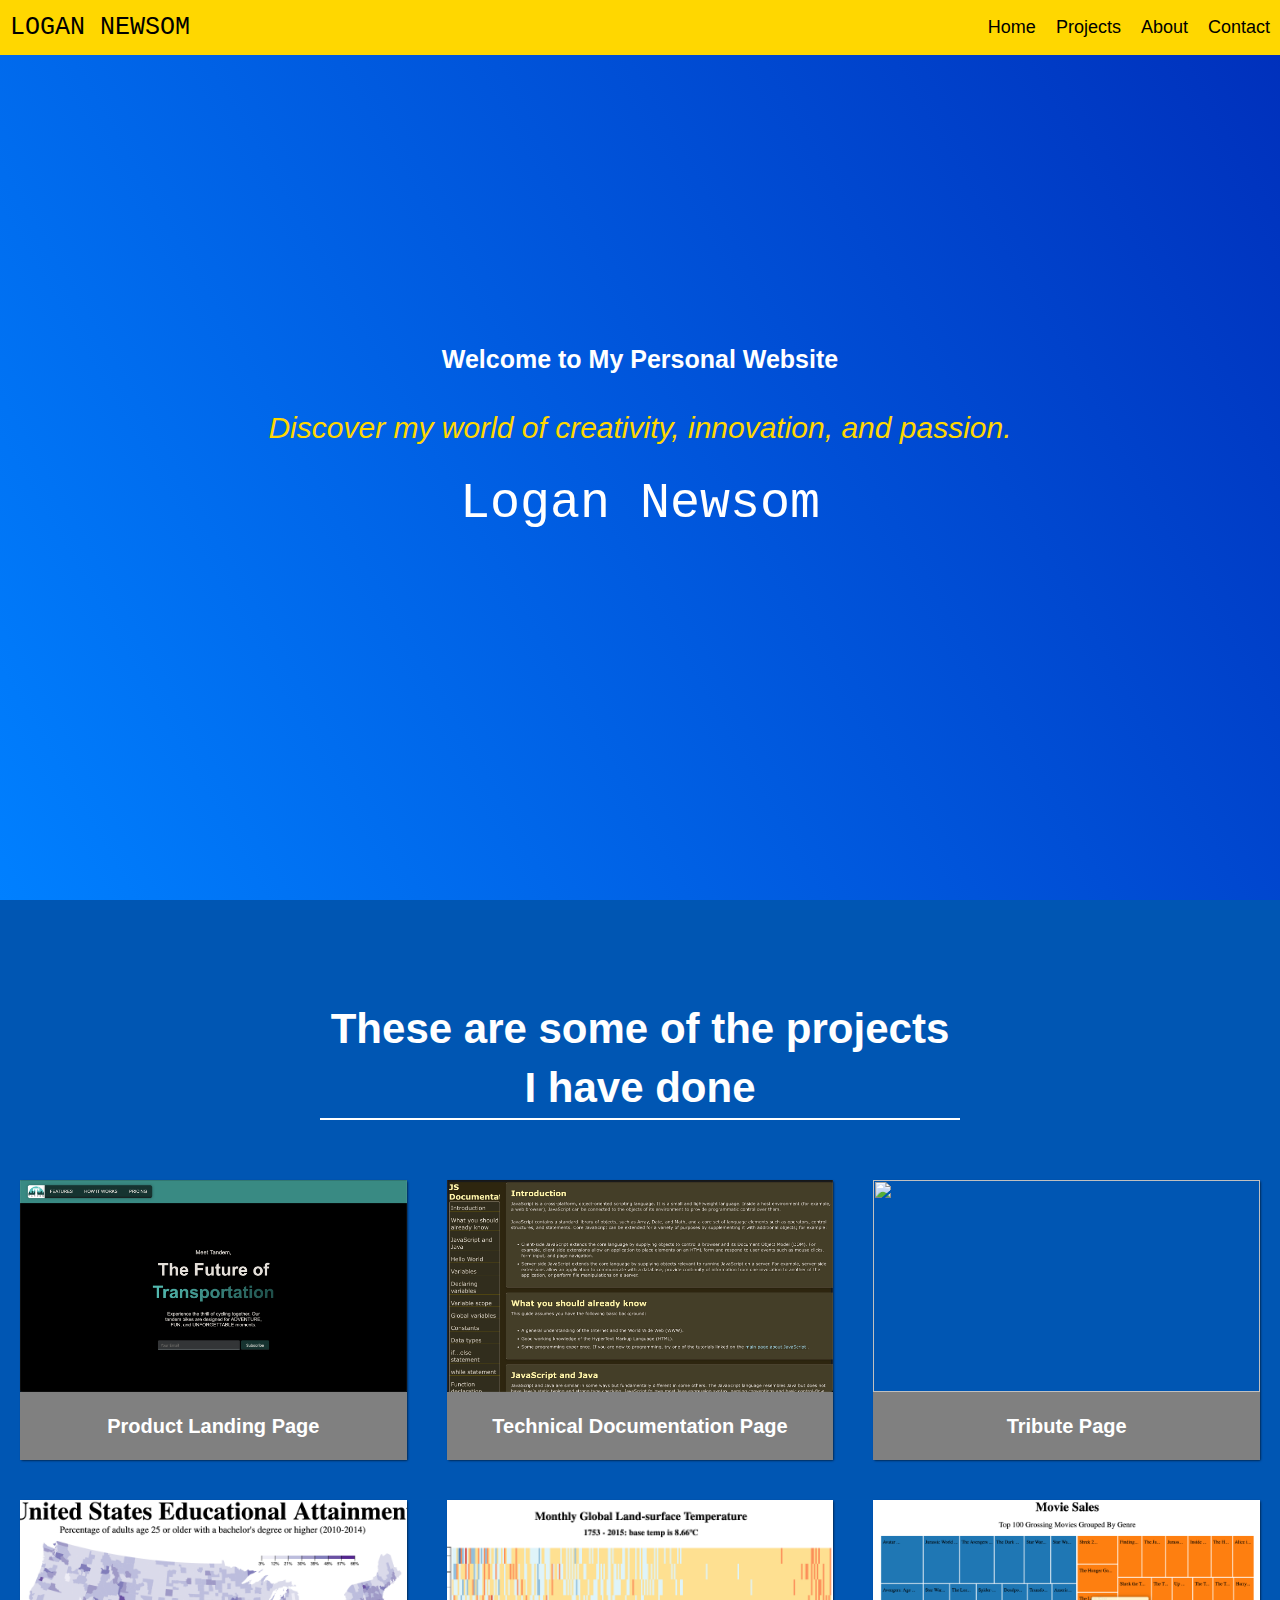
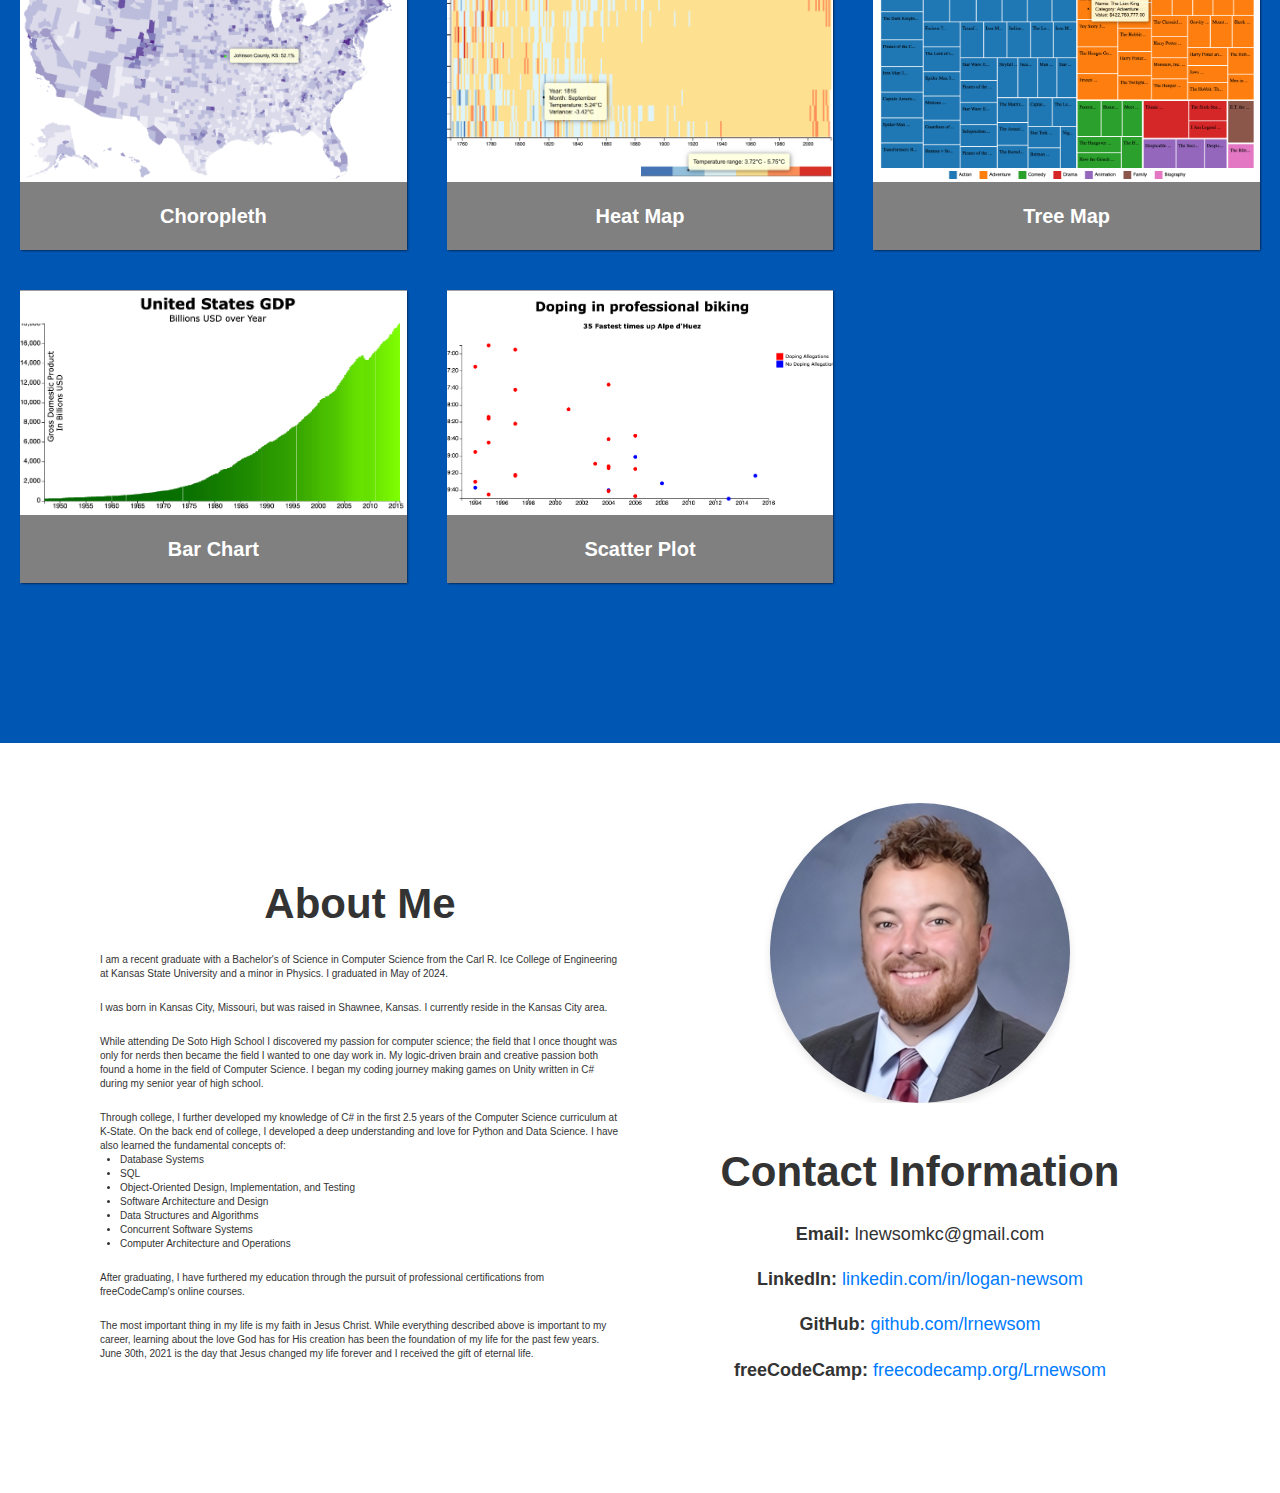
==== commit fa88b94f: "Added freecodecamp info" ====
--- a/index.html
+++ b/index.html
@@ -144,6 +144,12 @@
               <strong>GitHub:</strong>
               <a href="https://github.com/lrnewsom">github.com/lrnewsom</a>
             </p>
+            <p>
+              <strong>freeCodeCamp:</strong>
+              <a href="https://www.freecodecamp.org/Lrnewsom"
+                >freecodecamp.org/Lrnewsom</a
+              >
+            </p>
           </div>
         </div>
       </div>
